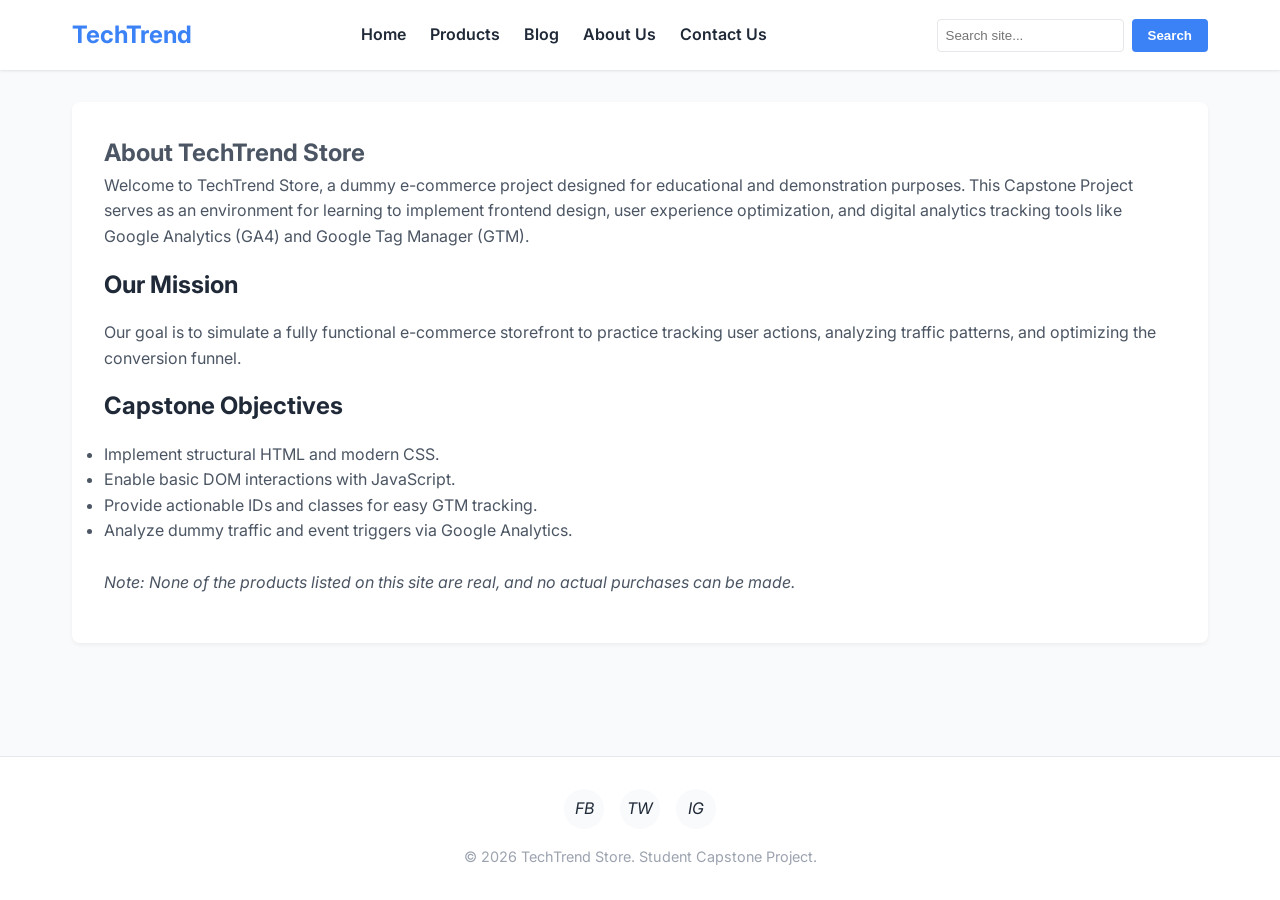
==== about.html @ f02df13e "feat: build blog, about, and contact pages" ====
<!DOCTYPE html>
<html lang="en">

<head>
    <meta charset="UTF-8">
    <meta name="viewport" content="width=device-width, initial-scale=1.0">
    <title>About Us - TechTrend Store</title>
    <meta name="description" content="Learn more about TechTrend Store and our mission.">
    <link rel="stylesheet" href="styles.css">
</head>

<body id="page-about">

    <header>
        <div class="nav-container">
            <a href="index.html" class="logo">TechTrend</a>
            <div class="hamburger">
                <i class="fas fa-bars"></i>
            </div>
            <nav>
                <ul class="nav-links">
                    <li><a href="index.html">Home</a></li>
                    <li><a href="products.html">Products</a></li>
                    <li><a href="blog.html">Blog</a></li>
                    <li><a href="about.html" class="active">About Us</a></li>
                    <li><a href="contact.html">Contact Us</a></li>
                </ul>
            </nav>
            <form class="search-bar">
                <input type="text" placeholder="Search site..." required>
                <button type="submit" id="about-search-btn">Search</button>
            </form>
        </div>
    </header>

    <main>
        <section class="text-page">
            <h1>About TechTrend Store</h1>
            <p>Welcome to TechTrend Store, a dummy e-commerce project designed for educational and demonstration
                purposes. This Capstone Project serves as an environment for learning to implement frontend design, user
                experience optimization, and digital analytics tracking tools like Google Analytics (GA4) and Google Tag
                Manager (GTM).</p>

            <h2>Our Mission</h2>
            <p>Our goal is to simulate a fully functional e-commerce storefront to practice tracking user actions,
                analyzing traffic patterns, and optimizing the conversion funnel.</p>

            <h2>Capstone Objectives</h2>
            <ul>
                <li>Implement structural HTML and modern CSS.</li>
                <li>Enable basic DOM interactions with JavaScript.</li>
                <li>Provide actionable IDs and classes for easy GTM tracking.</li>
                <li>Analyze dummy traffic and event triggers via Google Analytics.</li>
            </ul>
            <br>
            <p><em>Note: None of the products listed on this site are real, and no actual purchases can be made.</em>
            </p>
        </section>
    </main>

    <footer>
        <div class="social-icons">
            <a href="#" id="social-facebook-about"><i class="fab fa-facebook-f">FB</i></a>
            <a href="#" id="social-twitter-about"><i class="fab fa-twitter">TW</i></a>
            <a href="#" id="social-instagram-about"><i class="fab fa-instagram">IG</i></a>
        </div>
        <p>&copy; 2026 TechTrend Store. Student Capstone Project.</p>
    </footer>

    <script src="script.js"></script>
</body>

</html>
---- styles.css ----
@import url('https://fonts.googleapis.com/css2?family=Inter:wght@300;400;600;700&display=swap');

:root {
  --primary-color: #3b82f6;
  --primary-hover: #2563eb;
  --secondary-color: #1f2937;
  --bg-color: #f9fafb;
  --card-bg: #ffffff;
  --text-color: #4b5563;
  --text-light: #9ca3af;
  --border-color: #e5e7eb;
}

* {
  margin: 0;
  padding: 0;
  box-sizing: border-box;
}

body {
  font-family: 'Inter', sans-serif;
  background-color: var(--bg-color);
  color: var(--text-color);
  line-height: 1.6;
  display: flex;
  flex-direction: column;
  min-height: 100vh;
}

/* Header & Nav */
header {
  background-color: var(--card-bg);
  box-shadow: 0 1px 3px rgba(0,0,0,0.1);
  position: sticky;
  top: 0;
  z-index: 100;
}

.nav-container {
  max-width: 1200px;
  margin: 0 auto;
  padding: 1rem 2rem;
  display: flex;
  justify-content: space-between;
  align-items: center;
}

.logo {
  font-size: 1.5rem;
  font-weight: 700;
  color: var(--primary-color);
  text-decoration: none;
}

.nav-links {
  display: flex;
  gap: 1.5rem;
  list-style: none;
}

.nav-links a {
  text-decoration: none;
  color: var(--secondary-color);
  font-weight: 600;
  transition: color 0.3s ease;
}

.nav-links a:hover {
  color: var(--primary-color);
}

.search-bar {
  display: flex;
  gap: 0.5rem;
}

.search-bar input {
  padding: 0.5rem;
  border: 1px solid var(--border-color);
  border-radius: 4px;
  outline: none;
}

.search-bar button {
  padding: 0.5rem 1rem;
  background-color: var(--primary-color);
  color: white;
  border: none;
  border-radius: 4px;
  cursor: pointer;
  font-weight: 600;
  transition: background-color 0.3s;
}

.search-bar button:hover {
  background-color: var(--primary-hover);
}

.hamburger {
  display: none;
  font-size: 1.5rem;
  cursor: pointer;
}

/* Main Content */
main {
  flex: 1;
  max-width: 1200px;
  width: 100%;
  margin: 0 auto;
  padding: 2rem;
}

/* Hero Section */
.hero {
  text-align: center;
  padding: 4rem 2rem;
  background: var(--card-bg);
  border-radius: 8px;
  box-shadow: 0 4px 6px rgba(0,0,0,0.05);
  margin-bottom: 2rem;
}

.hero h1 {
  font-size: 2.5rem;
  color: var(--secondary-color);
  margin-bottom: 1rem;
}

.hero p {
  font-size: 1.1rem;
  max-width: 600px;
  margin: 0 auto 2rem auto;
}

.hero .btn {
  display: inline-block;
  padding: 0.75rem 1.5rem;
  background-color: var(--primary-color);
  color: white;
  text-decoration: none;
  border-radius: 4px;
  font-weight: 600;
  transition: background-color 0.3s;
}
.hero .btn:hover {
  background-color: var(--primary-hover);
}

/* Products Section */
.section-title {
  font-size: 1.8rem;
  color: var(--secondary-color);
  margin-bottom: 1.5rem;
  text-align: center;
}

.products-grid {
  display: grid;
  grid-template-columns: repeat(auto-fill, minmax(280px, 1fr));
  gap: 2rem;
}

.product-card {
  background-color: var(--card-bg);
  border-radius: 8px;
  padding: 1rem;
  box-shadow: 0 2px 4px rgba(0,0,0,0.05);
  text-align: center;
  transition: transform 0.3s;
}

.product-card:hover {
  transform: translateY(-5px);
}

.product-card img {
  max-width: 100%;
  height: 200px;
  object-fit: cover;
  border-radius: 4px;
  margin-bottom: 1rem;
  background: #f3f4f6; /* Placeholder background */
}

.product-card h3 {
  font-size: 1.2rem;
  color: var(--secondary-color);
  margin-bottom: 0.5rem;
}

.product-card .price {
  font-size: 1.1rem;
  font-weight: 700;
  color: var(--primary-color);
  margin-bottom: 1rem;
}

.btn-add-to-cart, .btn-buy-now {
  padding: 0.5rem 1rem;
  background-color: var(--secondary-color);
  color: white;
  border: none;
  border-radius: 4px;
  cursor: pointer;
  font-weight: 600;
  transition: background-color 0.3s;
  width: 100%;
  text-decoration: none;
  display: inline-block;
}

.btn-add-to-cart:hover {
  background-color: var(--primary-color);
}

.btn-buy-now {
  background-color: var(--primary-color);
}
.btn-buy-now:hover {
  background-color: var(--primary-hover);
}

/* Product Details Page */
.product-details {
  display: flex;
  gap: 3rem;
  background: var(--card-bg);
  padding: 2rem;
  border-radius: 8px;
  box-shadow: 0 2px 4px rgba(0,0,0,0.05);
}

.product-image {
  flex: 1;
}

.product-image img {
  width: 100%;
  border-radius: 8px;
  background: #f3f4f6;
}

.product-info {
  flex: 1;
  display: flex;
  flex-direction: column;
  justify-content: center;
}

.product-info h2 {
  font-size: 2rem;
  color: var(--secondary-color);
  margin-bottom: 1rem;
}

.product-info .price {
  font-size: 1.5rem;
  font-weight: 700;
  color: var(--primary-color);
  margin-bottom: 1rem;
}

.product-info p {
  margin-bottom: 2rem;
}

.product-actions {
  display: flex;
  gap: 1rem;
}

/* Blog Section */
.blog-grid {
  display: grid;
  grid-template-columns: repeat(auto-fill, minmax(300px, 1fr));
  gap: 2rem;
}

.blog-card {
  background: var(--card-bg);
  border-radius: 8px;
  overflow: hidden;
  box-shadow: 0 2px 4px rgba(0,0,0,0.05);
}

.blog-card img {
  width: 100%;
  height: 200px;
  object-fit: cover;
  background: #f3f4f6;
}

.blog-content {
  padding: 1.5rem;
}

.blog-content h3 {
  color: var(--secondary-color);
  margin-bottom: 0.5rem;
}

.blog-content .date {
  font-size: 0.85rem;
  color: var(--text-light);
  margin-bottom: 1rem;
}

.blog-content a {
  color: var(--primary-color);
  font-weight: 600;
  text-decoration: none;
}

/* Forms (Contact & Newsletter) */
.form-container {
  max-width: 600px;
  margin: 0 auto;
  background: var(--card-bg);
  padding: 2rem;
  border-radius: 8px;
  box-shadow: 0 2px 4px rgba(0,0,0,0.05);
}

.form-group {
  margin-bottom: 1.5rem;
}

.form-group label {
  display: block;
  margin-bottom: 0.5rem;
  font-weight: 600;
  color: var(--secondary-color);
}

.form-group input,
.form-group textarea {
  width: 100%;
  padding: 0.75rem;
  border: 1px solid var(--border-color);
  border-radius: 4px;
  font-family: inherit;
  outline: none;
}

.form-group input:focus,
.form-group textarea:focus {
  border-color: var(--primary-color);
}

.form-submit {
  padding: 0.75rem 1.5rem;
  background-color: var(--primary-color);
  color: white;
  border: none;
  border-radius: 4px;
  cursor: pointer;
  font-weight: 600;
  width: 100%;
  transition: background-color 0.3s;
}

.form-submit:hover {
  background-color: var(--primary-hover);
}

/* Newsletter */
.newsletter {
  background-color: var(--secondary-color);
  color: white;
  text-align: center;
  padding: 3rem 2rem;
  margin-top: 2rem;
  border-radius: 8px;
}

.newsletter h3 {
  margin-bottom: 0.5rem;
}

.newsletter p {
  color: var(--text-light);
  margin-bottom: 1.5rem;
}

.newsletter-form {
  display: flex;
  justify-content: center;
  gap: 0.5rem;
  max-width: 400px;
  margin: 0 auto;
}

.newsletter-form input {
  flex: 1;
  padding: 0.75rem;
  border: none;
  border-radius: 4px;
  outline: none;
}

.newsletter-form button {
  padding: 0.75rem 1.5rem;
  background-color: var(--primary-color);
  color: white;
  border: none;
  border-radius: 4px;
  cursor: pointer;
  font-weight: 600;
  transition: background-color 0.3s;
}

.newsletter-form button:hover {
  background-color: var(--primary-hover);
}

/* General Text Page Container */
.text-page {
  background: var(--card-bg);
  padding: 2rem;
  border-radius: 8px;
  box-shadow: 0 2px 4px rgba(0,0,0,0.05);
}

.text-page h2 {
  color: var(--secondary-color);
  margin-bottom: 1rem;
}

.text-page p {
  margin-bottom: 1rem;
}

/* Footer */
footer {
  background-color: var(--card-bg);
  padding: 2rem;
  text-align: center;
  border-top: 1px solid var(--border-color);
  margin-top: auto;
}

.social-icons {
  display: flex;
  justify-content: center;
  gap: 1rem;
  margin-bottom: 1rem;
}

.social-icons a {
  display: inline-flex;
  align-items: center;
  justify-content: center;
  width: 40px;
  height: 40px;
  background-color: var(--bg-color);
  color: var(--secondary-color);
  border-radius: 50%;
  text-decoration: none;
  transition: all 0.3s;
}

.social-icons a:hover {
  background-color: var(--primary-color);
  color: white;
  transform: translateY(-2px);
}

footer p {
  color: var(--text-light);
  font-size: 0.9rem;
}

/* Responsive */
@media (max-width: 768px) {
  .nav-links {
    display: none; /* simple mobile hide for demo */
    flex-direction: column;
    position: absolute;
    top: 60px;
    left: 0;
    width: 100%;
    background: var(--card-bg);
    padding: 1rem;
    box-shadow: 0 4px 6px rgba(0,0,0,0.1);
  }

  .nav-links.active {
    display: flex;
  }

  .hamburger {
    display: block;
  }

  .search-bar {
    display: none; /* Hide on small screens for simplicity */
  }

  .product-details {
    flex-direction: column;
  }
}
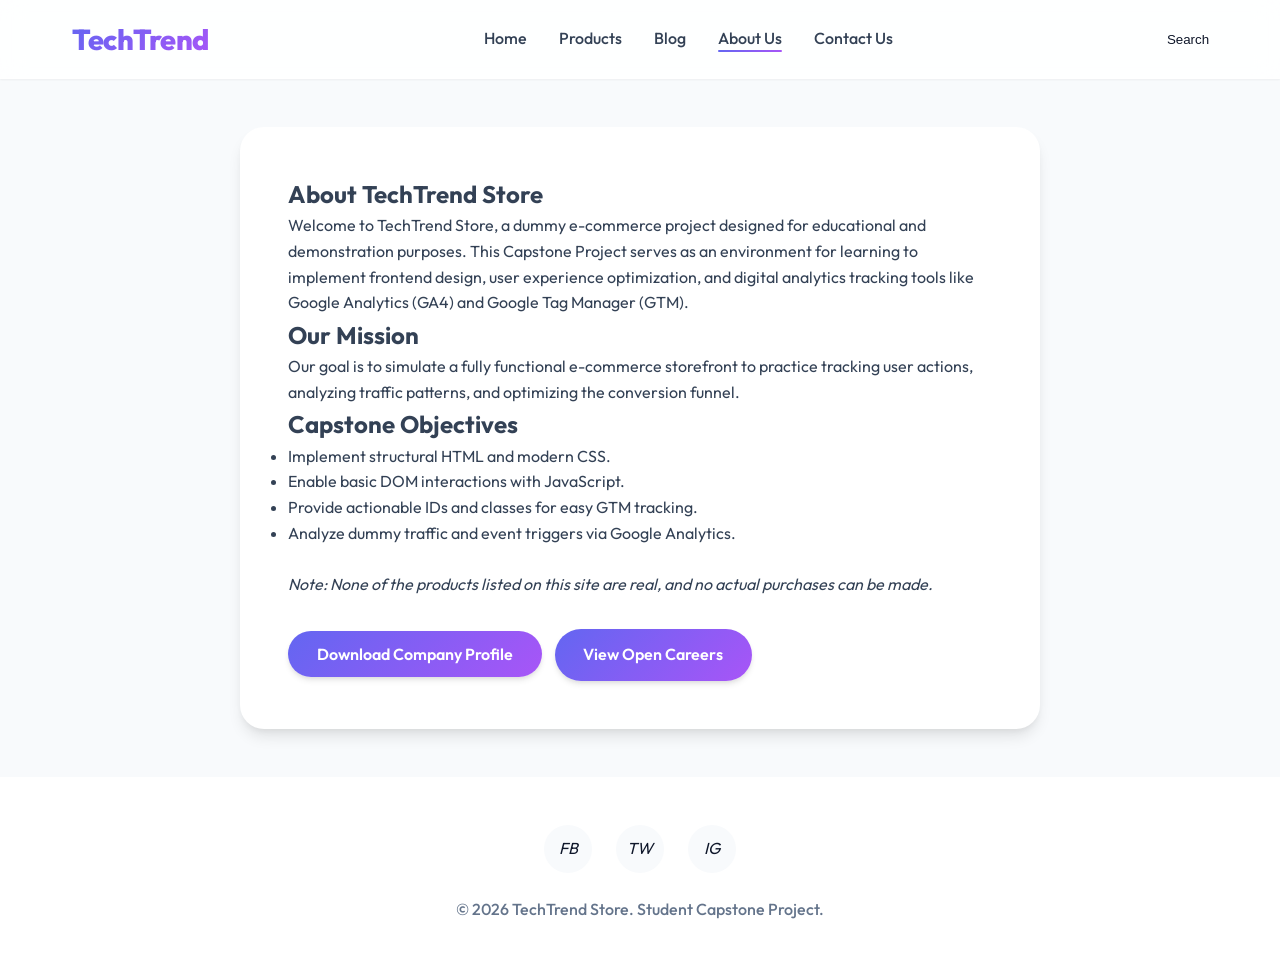
==== commit 8df350b9: "feat: Implement Google Tag Manager and a functional shopping cart with enhanced e-commerce dataLayer" ====
--- a/about.html
+++ b/about.html
@@ -7,9 +7,33 @@
     <title>About Us - TechTrend Store</title>
     <meta name="description" content="Learn more about TechTrend Store and our mission.">
     <link rel="stylesheet" href="styles.css">
+    <!-- Google Tag Manager -->
+    <script>(function (w, d, s, l, i) {
+            w[l] = w[l] || []; w[l].push({
+                'gtm.start':
+                    new Date().getTime(), event: 'gtm.js'
+            }); var f = d.getElementsByTagName(s)[0],
+                j = d.createElement(s), dl = l != 'dataLayer' ? '&l=' + l : ''; j.async = true; j.src =
+                    'https://www.googletagmanager.com/gtm.js?id=' + i + dl; f.parentNode.insertBefore(j, f);
+        })(window, document, 'script', 'dataLayer', 'GTM-5F877T5T');</script>
+    <!-- End Google Tag Manager -->
+    <!-- Google tag (gtag.js) -->
+    <script async src="https://www.googletagmanager.com/gtag/js?id=G-66BHFK9T4P"></script>
+    <script>
+        window.dataLayer = window.dataLayer || [];
+        function gtag() { dataLayer.push(arguments); }
+        gtag('js', new Date());
+
+        gtag('config', 'G-66BHFK9T4P');
+    </script>
 </head>
 
 <body id="page-about">
+
+    <!-- Google Tag Manager (noscript) -->
+    <noscript><iframe src="https://www.googletagmanager.com/ns.html?id=GTM-5F877T5T" height="0" width="0"
+            style="display:none;visibility:hidden"></iframe></noscript>
+    <!-- End Google Tag Manager (noscript) -->
 
     <header>
         <div class="nav-container">
@@ -55,6 +79,10 @@
             <br>
             <p><em>Note: None of the products listed on this site are real, and no actual purchases can be made.</em>
             </p>
+            <div style="margin-top: 2rem;">
+                <button class="btn" id="download-profile-btn">Download Company Profile</button>
+                <a href="#" class="btn" id="view-careers-link" style="margin-left: 10px;">View Open Careers</a>
+            </div>
         </section>
     </main>
 
--- a/styles.css
+++ b/styles.css
@@ -1,14 +1,20 @@
-@import url('https://fonts.googleapis.com/css2?family=Inter:wght@300;400;600;700&display=swap');
+@import url('https://fonts.googleapis.com/css2?family=Outfit:wght@300;400;500;600;700;800&display=swap');
 
 :root {
-  --primary-color: #3b82f6;
-  --primary-hover: #2563eb;
-  --secondary-color: #1f2937;
-  --bg-color: #f9fafb;
+  --primary-color: #6366f1;
+  --primary-hover: #4f46e5;
+  --secondary-color: #0f172a;
+  --bg-color: #f8fafc;
   --card-bg: #ffffff;
-  --text-color: #4b5563;
-  --text-light: #9ca3af;
-  --border-color: #e5e7eb;
+  --text-color: #334155;
+  --text-light: #64748b;
+  --border-color: #e2e8f0;
+  --success-color: #10b981;
+  --accent-gradient: linear-gradient(135deg, #6366f1 0%, #a855f7 100%);
+  --shadow-sm: 0 1px 2px 0 rgba(0, 0, 0, 0.05);
+  --shadow-md: 0 4px 6px -1px rgba(0, 0, 0, 0.1), 0 2px 4px -1px rgba(0, 0, 0, 0.06);
+  --shadow-lg: 0 10px 15px -3px rgba(0, 0, 0, 0.1), 0 4px 6px -2px rgba(0, 0, 0, 0.05);
+  --shadow-hover: 0 20px 25px -5px rgba(0, 0, 0, 0.1), 0 10px 10px -5px rgba(0, 0, 0, 0.04);
 }
 
 * {
@@ -18,22 +24,27 @@
 }
 
 body {
-  font-family: 'Inter', sans-serif;
+  font-family: 'Outfit', sans-serif;
   background-color: var(--bg-color);
   color: var(--text-color);
   line-height: 1.6;
   display: flex;
   flex-direction: column;
   min-height: 100vh;
-}
-
-/* Header & Nav */
+  overflow-x: hidden;
+}
+
+/* Header & Glassmorphism Nav */
 header {
-  background-color: var(--card-bg);
-  box-shadow: 0 1px 3px rgba(0,0,0,0.1);
+  background: rgba(255, 255, 255, 0.85);
+  backdrop-filter: blur(12px);
+  -webkit-backdrop-filter: blur(12px);
+  border-bottom: 1px solid rgba(255, 255, 255, 0.3);
+  box-shadow: var(--shadow-sm);
   position: sticky;
   top: 0;
-  z-index: 100;
+  z-index: 1000;
+  transition: all 0.3s ease;
 }
 
 .nav-container {
@@ -46,60 +57,158 @@
 }
 
 .logo {
-  font-size: 1.5rem;
-  font-weight: 700;
-  color: var(--primary-color);
+  font-size: 1.8rem;
+  font-weight: 800;
+  background: var(--accent-gradient);
+  -webkit-background-clip: text;
+  background-clip: text;
+  -webkit-text-fill-color: transparent;
   text-decoration: none;
+  letter-spacing: -0.5px;
 }
 
 .nav-links {
   display: flex;
-  gap: 1.5rem;
+  gap: 2rem;
   list-style: none;
 }
 
 .nav-links a {
   text-decoration: none;
-  color: var(--secondary-color);
-  font-weight: 600;
+  color: var(--text-color);
+  font-weight: 500;
   transition: color 0.3s ease;
+  position: relative;
+}
+
+.nav-links a::after {
+  content: '';
+  position: absolute;
+  width: 0;
+  height: 2px;
+  bottom: -4px;
+  left: 0;
+  background: var(--accent-gradient);
+  transition: width 0.3s ease;
+  border-radius: 2px;
+}
+
+.nav-links a:hover::after,
+.nav-links a.active::after {
+  width: 100%;
 }
 
 .nav-links a:hover {
   color: var(--primary-color);
 }
 
+/* Desktop Search & Cart Actions */
+.nav-actions {
+  display: flex;
+  align-items: center;
+  gap: 1.5rem;
+}
+
+/* Clean Expanding Search Bar */
 .search-bar {
   display: flex;
-  gap: 0.5rem;
+  align-items: center;
+  position: relative;
 }
 
 .search-bar input {
-  padding: 0.5rem;
+  width: 0;
+  padding: 0;
+  opacity: 0;
+  border: none;
+  background: var(--bg-color);
+  outline: none;
+  font-family: inherit;
+  transition: all 0.4s cubic-bezier(0.175, 0.885, 0.32, 1.275);
+  border-radius: 99px 0 0 99px;
+  height: 40px;
+  position: absolute;
+  right: 20px;
+  /* start from behind the button */
+  pointer-events: none;
+}
+
+.search-bar:focus-within input,
+.search-bar input:not(:placeholder-shown) {
+  width: 220px;
+  padding: 0.5rem 1.2rem;
+  opacity: 1;
   border: 1px solid var(--border-color);
-  border-radius: 4px;
-  outline: none;
+  border-right: none;
+  right: 40px;
+  pointer-events: auto;
 }
 
 .search-bar button {
-  padding: 0.5rem 1rem;
-  background-color: var(--primary-color);
+  width: 40px;
+  height: 40px;
+  display: flex;
+  align-items: center;
+  justify-content: center;
+  background: transparent;
+  color: var(--secondary-color);
+  border: none;
+  border-radius: 50%;
+  cursor: pointer;
+  transition: all 0.3s;
+  z-index: 2;
+}
+
+.search-bar button:hover {
+  color: var(--primary-color);
+  transform: scale(1.1);
+}
+
+.search-bar:focus-within button,
+.search-bar input:not(:placeholder-shown)~button {
+  background: var(--accent-gradient);
   color: white;
-  border: none;
-  border-radius: 4px;
+  border-radius: 0 99px 99px 0;
+}
+
+/* Cart Icon */
+.cart-icon-wrapper {
+  position: relative;
   cursor: pointer;
-  font-weight: 600;
-  transition: background-color 0.3s;
-}
-
-.search-bar button:hover {
-  background-color: var(--primary-hover);
+  color: var(--secondary-color);
+  transition: transform 0.3s ease, color 0.3s ease;
+  display: flex;
+  align-items: center;
+  justify-content: center;
+}
+
+.cart-icon-wrapper:hover {
+  transform: scale(1.1);
+  color: var(--primary-color);
+}
+
+.cart-badge {
+  position: absolute;
+  top: -8px;
+  right: -10px;
+  background: var(--accent-gradient);
+  color: white;
+  font-size: 0.75rem;
+  font-weight: 700;
+  padding: 2px 6px;
+  border-radius: 12px;
+  border: 2px solid var(--card-bg);
 }
 
 .hamburger {
   display: none;
-  font-size: 1.5rem;
   cursor: pointer;
+  color: var(--secondary-color);
+  transition: color 0.3s ease;
+}
+
+.hamburger:hover {
+  color: var(--primary-color);
 }
 
 /* Main Content */
@@ -108,222 +217,328 @@
   max-width: 1200px;
   width: 100%;
   margin: 0 auto;
-  padding: 2rem;
+  padding: 3rem 2rem;
+  animation: fadeIn 0.8s ease-out;
+}
+
+@keyframes fadeIn {
+  from {
+    opacity: 0;
+    transform: translateY(10px);
+  }
+
+  to {
+    opacity: 1;
+    transform: translateY(0);
+  }
+}
+
+/* Buttons - UNIFIED */
+.btn,
+.btn-add-to-cart,
+.btn-buy-now,
+.form-submit,
+.checkout-btn,
+.newsletter-form button {
+  display: inline-block;
+  padding: 0.8rem 1.8rem;
+  background: var(--accent-gradient);
+  color: white;
+  text-decoration: none;
+  border-radius: 99px;
+  font-weight: 600;
+  font-family: inherit;
+  font-size: 1rem;
+  border: none;
+  cursor: pointer;
+  transition: all 0.3s ease;
+  box-shadow: var(--shadow-md);
+  text-align: center;
+  width: auto;
+}
+
+.btn:hover,
+.btn-add-to-cart:hover,
+.btn-buy-now:hover,
+.form-submit:hover,
+.checkout-btn:hover,
+.newsletter-form button:hover {
+  transform: translateY(-2px);
+  box-shadow: var(--shadow-hover);
+}
+
+.btn-add-to-cart {
+  width: 100%;
+}
+
+.form-submit {
+  width: 100%;
+  padding: 1rem 2rem;
+  font-size: 1.1rem;
+}
+
+.checkout-btn {
+  width: 100%;
+  border-radius: 12px;
 }
 
 /* Hero Section */
 .hero {
   text-align: center;
-  padding: 4rem 2rem;
+  padding: 6rem 2rem;
   background: var(--card-bg);
-  border-radius: 8px;
-  box-shadow: 0 4px 6px rgba(0,0,0,0.05);
-  margin-bottom: 2rem;
+  border-radius: 24px;
+  box-shadow: var(--shadow-lg);
+  margin-bottom: 4rem;
+  position: relative;
+  overflow: hidden;
+}
+
+.hero::before {
+  content: '';
+  position: absolute;
+  top: -50%;
+  left: -50%;
+  width: 200%;
+  height: 200%;
+  background: radial-gradient(circle, rgba(99, 102, 241, 0.05) 0%, rgba(255, 255, 255, 0) 70%);
+  z-index: 0;
+  animation: rotate 20s linear infinite;
+}
+
+@keyframes rotate {
+  100% {
+    transform: rotate(360deg);
+  }
+}
+
+.hero>* {
+  position: relative;
+  z-index: 1;
 }
 
 .hero h1 {
-  font-size: 2.5rem;
-  color: var(--secondary-color);
-  margin-bottom: 1rem;
+  font-size: 3.5rem;
+  font-weight: 800;
+  color: var(--secondary-color);
+  margin-bottom: 1.5rem;
+  line-height: 1.2;
+  letter-spacing: -1px;
 }
 
 .hero p {
-  font-size: 1.1rem;
+  font-size: 1.2rem;
+  color: var(--text-light);
   max-width: 600px;
-  margin: 0 auto 2rem auto;
-}
-
-.hero .btn {
-  display: inline-block;
-  padding: 0.75rem 1.5rem;
-  background-color: var(--primary-color);
-  color: white;
-  text-decoration: none;
-  border-radius: 4px;
-  font-weight: 600;
-  transition: background-color 0.3s;
-}
-.hero .btn:hover {
-  background-color: var(--primary-hover);
+  margin: 0 auto 2.5rem auto;
 }
 
 /* Products Section */
 .section-title {
-  font-size: 1.8rem;
-  color: var(--secondary-color);
-  margin-bottom: 1.5rem;
+  font-size: 2.5rem;
+  font-weight: 800;
+  color: var(--secondary-color);
+  margin-bottom: 2.5rem;
   text-align: center;
+  letter-spacing: -0.5px;
 }
 
 .products-grid {
   display: grid;
-  grid-template-columns: repeat(auto-fill, minmax(280px, 1fr));
-  gap: 2rem;
+  grid-template-columns: repeat(auto-fill, minmax(300px, 1fr));
+  gap: 2.5rem;
 }
 
 .product-card {
   background-color: var(--card-bg);
-  border-radius: 8px;
-  padding: 1rem;
-  box-shadow: 0 2px 4px rgba(0,0,0,0.05);
+  border-radius: 16px;
+  padding: 1.5rem;
+  box-shadow: var(--shadow-md);
   text-align: center;
-  transition: transform 0.3s;
+  transition: all 0.4s cubic-bezier(0.175, 0.885, 0.32, 1.275);
+  border: 1px solid transparent;
+  display: flex;
+  flex-direction: column;
 }
 
 .product-card:hover {
-  transform: translateY(-5px);
+  transform: translateY(-12px);
+  box-shadow: var(--shadow-hover);
+  border-color: rgba(99, 102, 241, 0.1);
 }
 
 .product-card img {
-  max-width: 100%;
-  height: 200px;
+  width: 100%;
+  height: 220px;
   object-fit: cover;
-  border-radius: 4px;
-  margin-bottom: 1rem;
-  background: #f3f4f6; /* Placeholder background */
+  border-radius: 12px;
+  margin-bottom: 1.5rem;
+  background: #f1f5f9;
+  transition: transform 0.5s ease;
+}
+
+.product-card:hover img {
+  transform: scale(1.03);
 }
 
 .product-card h3 {
-  font-size: 1.2rem;
+  font-size: 1.3rem;
+  font-weight: 700;
   color: var(--secondary-color);
   margin-bottom: 0.5rem;
 }
 
 .product-card .price {
-  font-size: 1.1rem;
-  font-weight: 700;
+  font-size: 1.25rem;
+  font-weight: 800;
   color: var(--primary-color);
-  margin-bottom: 1rem;
-}
-
-.btn-add-to-cart, .btn-buy-now {
-  padding: 0.5rem 1rem;
-  background-color: var(--secondary-color);
-  color: white;
-  border: none;
-  border-radius: 4px;
-  cursor: pointer;
-  font-weight: 600;
-  transition: background-color 0.3s;
-  width: 100%;
-  text-decoration: none;
-  display: inline-block;
-}
-
-.btn-add-to-cart:hover {
-  background-color: var(--primary-color);
-}
-
-.btn-buy-now {
-  background-color: var(--primary-color);
-}
-.btn-buy-now:hover {
-  background-color: var(--primary-hover);
+  margin-bottom: 1.5rem;
+  margin-top: auto;
 }
 
 /* Product Details Page */
 .product-details {
   display: flex;
-  gap: 3rem;
+  gap: 4rem;
   background: var(--card-bg);
-  padding: 2rem;
-  border-radius: 8px;
-  box-shadow: 0 2px 4px rgba(0,0,0,0.05);
+  padding: 3rem;
+  border-radius: 24px;
+  box-shadow: var(--shadow-lg);
+  align-items: center;
 }
 
 .product-image {
   flex: 1;
+  overflow: hidden;
+  border-radius: 16px;
 }
 
 .product-image img {
   width: 100%;
-  border-radius: 8px;
-  background: #f3f4f6;
+  height: auto;
+  border-radius: 16px;
+  transition: transform 0.5s ease;
+}
+
+.product-image:hover img {
+  transform: scale(1.05);
 }
 
 .product-info {
   flex: 1;
-  display: flex;
-  flex-direction: column;
-  justify-content: center;
-}
-
-.product-info h2 {
+}
+
+.product-info h1 {
+  font-size: 2.5rem;
+  font-weight: 800;
+  color: var(--secondary-color);
+  margin-bottom: 1rem;
+  line-height: 1.2;
+}
+
+.product-info .price {
   font-size: 2rem;
-  color: var(--secondary-color);
-  margin-bottom: 1rem;
-}
-
-.product-info .price {
-  font-size: 1.5rem;
-  font-weight: 700;
+  font-weight: 800;
   color: var(--primary-color);
-  margin-bottom: 1rem;
+  margin-bottom: 1.5rem;
 }
 
 .product-info p {
-  margin-bottom: 2rem;
+  font-size: 1.1rem;
+  color: var(--text-light);
+  margin-bottom: 2.5rem;
 }
 
 .product-actions {
   display: flex;
-  gap: 1rem;
+  gap: 1.5rem;
+}
+
+.product-actions button {
+  flex: 1;
 }
 
 /* Blog Section */
 .blog-grid {
   display: grid;
   grid-template-columns: repeat(auto-fill, minmax(300px, 1fr));
-  gap: 2rem;
+  gap: 2.5rem;
 }
 
 .blog-card {
   background: var(--card-bg);
-  border-radius: 8px;
+  border-radius: 16px;
   overflow: hidden;
-  box-shadow: 0 2px 4px rgba(0,0,0,0.05);
+  box-shadow: var(--shadow-md);
+  transition: all 0.3s ease;
+  display: flex;
+  flex-direction: column;
+}
+
+.blog-card:hover {
+  transform: translateY(-8px);
+  box-shadow: var(--shadow-hover);
 }
 
 .blog-card img {
   width: 100%;
-  height: 200px;
+  height: 220px;
   object-fit: cover;
-  background: #f3f4f6;
 }
 
 .blog-content {
-  padding: 1.5rem;
-}
-
-.blog-content h3 {
-  color: var(--secondary-color);
-  margin-bottom: 0.5rem;
+  padding: 2rem;
+  flex: 1;
+  display: flex;
+  flex-direction: column;
 }
 
 .blog-content .date {
   font-size: 0.85rem;
+  color: var(--primary-color);
+  font-weight: 600;
+  margin-bottom: 0.5rem;
+  letter-spacing: 1px;
+}
+
+.blog-content h3 {
+  font-size: 1.4rem;
+  color: var(--secondary-color);
+  margin-bottom: 1rem;
+}
+
+.blog-content p {
   color: var(--text-light);
-  margin-bottom: 1rem;
+  margin-bottom: 1.5rem;
+  flex: 1;
 }
 
 .blog-content a {
   color: var(--primary-color);
-  font-weight: 600;
+  font-weight: 700;
   text-decoration: none;
-}
-
-/* Forms (Contact & Newsletter) */
-.form-container {
-  max-width: 600px;
+  display: flex;
+  gap: 5px;
+  transition: gap 0.3s;
+}
+
+.blog-content a:hover {
+  gap: 10px;
+}
+
+/* Forms (Contact, Newsletter) */
+.form-container,
+.text-page {
+  max-width: 800px;
   margin: 0 auto;
   background: var(--card-bg);
-  padding: 2rem;
-  border-radius: 8px;
-  box-shadow: 0 2px 4px rgba(0,0,0,0.05);
+  padding: 3rem;
+  border-radius: 24px;
+  box-shadow: var(--shadow-lg);
 }
 
 .form-group {
-  margin-bottom: 1.5rem;
+  margin-bottom: 2rem;
 }
 
 .form-group label {
@@ -336,168 +551,450 @@
 .form-group input,
 .form-group textarea {
   width: 100%;
-  padding: 0.75rem;
-  border: 1px solid var(--border-color);
-  border-radius: 4px;
+  padding: 1rem;
+  border: 2px solid var(--border-color);
+  border-radius: 12px;
   font-family: inherit;
+  font-size: 1rem;
   outline: none;
+  background: var(--bg-color);
+  transition: all 0.3s;
 }
 
 .form-group input:focus,
 .form-group textarea:focus {
   border-color: var(--primary-color);
-}
-
-.form-submit {
-  padding: 0.75rem 1.5rem;
-  background-color: var(--primary-color);
-  color: white;
-  border: none;
-  border-radius: 4px;
-  cursor: pointer;
-  font-weight: 600;
-  width: 100%;
-  transition: background-color 0.3s;
-}
-
-.form-submit:hover {
-  background-color: var(--primary-hover);
+  background: white;
+  box-shadow: 0 0 0 4px rgba(99, 102, 241, 0.1);
 }
 
 /* Newsletter */
 .newsletter {
-  background-color: var(--secondary-color);
+  background: var(--secondary-color);
   color: white;
   text-align: center;
-  padding: 3rem 2rem;
-  margin-top: 2rem;
-  border-radius: 8px;
+  padding: 4rem 2rem;
+  margin-top: 4rem;
+  border-radius: 24px;
+  position: relative;
+  overflow: hidden;
+}
+
+.newsletter::before {
+  content: '';
+  position: absolute;
+  top: -50px;
+  right: -50px;
+  width: 200px;
+  height: 200px;
+  background: var(--primary-color);
+  filter: blur(80px);
+  opacity: 0.5;
+  border-radius: 50%;
 }
 
 .newsletter h3 {
-  margin-bottom: 0.5rem;
+  font-size: 2rem;
+  font-weight: 800;
+  margin-bottom: 1rem;
+  position: relative;
+  z-index: 1;
 }
 
 .newsletter p {
-  color: var(--text-light);
-  margin-bottom: 1.5rem;
+  color: #94a3b8;
+  font-size: 1.1rem;
+  margin-bottom: 2rem;
+  position: relative;
+  z-index: 1;
 }
 
 .newsletter-form {
   display: flex;
   justify-content: center;
-  gap: 0.5rem;
-  max-width: 400px;
+  gap: 1rem;
+  max-width: 500px;
   margin: 0 auto;
+  position: relative;
+  z-index: 1;
 }
 
 .newsletter-form input {
   flex: 1;
-  padding: 0.75rem;
+  padding: 1rem 1.5rem;
   border: none;
-  border-radius: 4px;
+  border-radius: 99px;
+  font-size: 1rem;
   outline: none;
+  font-family: inherit;
+  color: var(--secondary-color);
 }
 
 .newsletter-form button {
-  padding: 0.75rem 1.5rem;
-  background-color: var(--primary-color);
-  color: white;
-  border: none;
-  border-radius: 4px;
-  cursor: pointer;
-  font-weight: 600;
-  transition: background-color 0.3s;
-}
-
-.newsletter-form button:hover {
-  background-color: var(--primary-hover);
-}
-
-/* General Text Page Container */
-.text-page {
+  padding: 1rem 2rem;
+}
+
+/* Video Section */
+.promotional-video {
   background: var(--card-bg);
-  padding: 2rem;
-  border-radius: 8px;
-  box-shadow: 0 2px 4px rgba(0,0,0,0.05);
-}
-
-.text-page h2 {
-  color: var(--secondary-color);
-  margin-bottom: 1rem;
-}
-
-.text-page p {
-  margin-bottom: 1rem;
+  padding: 4rem 2rem;
+  border-radius: 24px;
+  box-shadow: var(--shadow-md);
+  margin-bottom: 4rem;
+}
+
+.promotional-video video {
+  border-radius: 16px;
+  box-shadow: var(--shadow-lg);
+  max-width: 100%;
 }
 
 /* Footer */
 footer {
   background-color: var(--card-bg);
-  padding: 2rem;
+  padding: 3rem 2rem;
   text-align: center;
-  border-top: 1px solid var(--border-color);
   margin-top: auto;
 }
 
 .social-icons {
   display: flex;
   justify-content: center;
-  gap: 1rem;
-  margin-bottom: 1rem;
+  gap: 1.5rem;
+  margin-bottom: 1.5rem;
 }
 
 .social-icons a {
+  width: 48px;
+  height: 48px;
+  background-color: var(--bg-color);
+  color: var(--secondary-color);
+  border-radius: 50%;
   display: inline-flex;
   align-items: center;
   justify-content: center;
-  width: 40px;
-  height: 40px;
-  background-color: var(--bg-color);
-  color: var(--secondary-color);
-  border-radius: 50%;
   text-decoration: none;
-  transition: all 0.3s;
+  transition: all 0.3s ease;
 }
 
 .social-icons a:hover {
-  background-color: var(--primary-color);
+  background: var(--accent-gradient);
   color: white;
-  transform: translateY(-2px);
+  transform: translateY(-5px) rotate(8deg);
+  box-shadow: var(--shadow-md);
 }
 
 footer p {
   color: var(--text-light);
+  font-weight: 500;
+}
+
+/* Toast System */
+#toast-container {
+  position: fixed;
+  bottom: 24px;
+  right: 24px;
+  z-index: 9999;
+  display: flex;
+  flex-direction: column;
+  gap: 10px;
+}
+
+.toast {
+  background: var(--card-bg);
+  color: var(--secondary-color);
+  padding: 1rem 1.5rem;
+  border-radius: 12px;
+  box-shadow: var(--shadow-hover);
+  display: flex;
+  align-items: center;
+  gap: 12px;
+  font-weight: 600;
+  border-left: 4px solid var(--success-color);
+  animation: slideIn 0.3s cubic-bezier(0.175, 0.885, 0.32, 1.275) forwards;
+  min-width: 250px;
+}
+
+.toast.fade-out {
+  animation: fadeOut 0.4s ease forwards;
+}
+
+@keyframes slideIn {
+  from {
+    transform: translateX(100%);
+    opacity: 0;
+  }
+
+  to {
+    transform: translateX(0);
+    opacity: 1;
+  }
+}
+
+@keyframes fadeOut {
+  to {
+    transform: translateX(100%);
+    opacity: 0;
+  }
+}
+
+/* Mini Cart Drawer */
+.cart-overlay {
+  position: fixed;
+  top: 0;
+  left: 0;
+  width: 100%;
+  height: 100%;
+  background: rgba(15, 23, 42, 0.6);
+  backdrop-filter: blur(4px);
+  z-index: 2000;
+  opacity: 0;
+  visibility: hidden;
+  transition: all 0.3s ease;
+}
+
+.cart-overlay.active {
+  opacity: 1;
+  visibility: visible;
+}
+
+.cart-drawer {
+  position: fixed;
+  top: 0;
+  right: -400px;
+  width: 400px;
+  height: 100%;
+  background: var(--card-bg);
+  box-shadow: -10px 0 25px rgba(0, 0, 0, 0.1);
+  z-index: 2001;
+  display: flex;
+  flex-direction: column;
+  transition: right 0.4s cubic-bezier(0.175, 0.885, 0.32, 1.275);
+}
+
+.cart-drawer.active {
+  right: 0;
+}
+
+.cart-header {
+  padding: 2rem;
+  border-bottom: 1px solid var(--border-color);
+  display: flex;
+  justify-content: space-between;
+  align-items: center;
+}
+
+.cart-header h2 {
+  font-size: 1.5rem;
+  font-weight: 800;
+  color: var(--secondary-color);
+}
+
+.close-cart {
+  background: none;
+  border: none;
+  font-size: 2rem;
+  color: var(--text-light);
+  cursor: pointer;
+  transition: color 0.3s;
+}
+
+.close-cart:hover {
+  color: var(--secondary-color);
+}
+
+.cart-items {
+  flex: 1;
+  padding: 2rem;
+  overflow-y: auto;
+  display: flex;
+  flex-direction: column;
+  gap: 1rem;
+}
+
+.cart-item {
+  display: flex;
+  justify-content: space-between;
+  align-items: center;
+  padding-bottom: 1rem;
+  border-bottom: 1px solid var(--border-color);
+}
+
+.cart-item-info h4 {
+  font-size: 1.1rem;
+  color: var(--secondary-color);
+  margin-bottom: 0.25rem;
+}
+
+.cart-item-info .cart-price {
+  color: var(--primary-color);
+  font-weight: 700;
+}
+
+.remove-item {
+  color: #ef4444;
+  background: none;
+  border: none;
   font-size: 0.9rem;
-}
-
-/* Responsive */
-@media (max-width: 768px) {
+  font-weight: 600;
+  cursor: pointer;
+}
+
+.remove-item:hover {
+  text-decoration: underline;
+}
+
+.cart-footer {
+  padding: 2rem;
+  border-top: 1px solid var(--border-color);
+  background: var(--bg-color);
+}
+
+.cart-total {
+  display: flex;
+  justify-content: space-between;
+  font-size: 1.25rem;
+  font-weight: 800;
+  color: var(--secondary-color);
+  margin-bottom: 1.5rem;
+}
+
+/* Responsive Overrides */
+@media (max-width: 1100px) {
+  .hero h1 {
+    font-size: 2.5rem;
+  }
+
+  .product-details {
+    flex-direction: column;
+    padding: 2rem;
+    gap: 2rem;
+  }
+
+  .nav-actions {
+    display: flex;
+  }
+
+  .search-bar {
+    display: none;
+  }
+
+  .hamburger {
+    display: block;
+    cursor: pointer;
+  }
+
   .nav-links {
-    display: none; /* simple mobile hide for demo */
-    flex-direction: column;
     position: absolute;
-    top: 60px;
+    top: 100%;
     left: 0;
     width: 100%;
-    background: var(--card-bg);
+    background: rgba(255, 255, 255, 0.98);
+    backdrop-filter: blur(15px);
+    flex-direction: column;
+    padding: 2rem;
+    gap: 1.5rem;
+    box-shadow: var(--shadow-md);
+    clip-path: polygon(0 0, 100% 0, 100% 0, 0 0);
+    transition: clip-path 0.4s ease-in-out;
+  }
+
+  .nav-links.active {
+    clip-path: polygon(0 0, 100% 0, 100% 100%, 0 100%);
+  }
+
+  .cart-drawer {
+    width: 100%;
+    max-width: 400px;
+    right: -100%;
+  }
+}
+
+@media (max-width: 600px) {
+  .hero {
+    padding: 3rem 1.5rem;
+    margin-bottom: 2rem;
+  }
+
+  .hero h1 {
+    font-size: 2rem;
+  }
+
+  .hero p {
+    font-size: 1rem;
+  }
+
+  .section-title {
+    font-size: 1.8rem;
+    margin-bottom: 1.5rem;
+  }
+
+  main {
+    padding: 1.5rem 1rem;
+  }
+
+  .products-grid,
+  .blog-grid {
+    grid-template-columns: repeat(auto-fill, minmax(240px, 1fr));
+    gap: 1.5rem;
+  }
+
+  .newsletter {
+    padding: 3rem 1.5rem;
+  }
+
+  .newsletter-form {
+    flex-direction: column;
+    width: 100%;
+    gap: 1rem;
+  }
+
+  .newsletter-form button,
+  .btn-buy-now {
+    width: 100%;
+  }
+
+  .form-container,
+  .text-page,
+  .promotional-video {
+    padding: 1.5rem;
+  }
+
+  .promotional-video video {
+    width: 100%;
+    height: auto;
+  }
+
+  #promo-click-btn,
+  #promo-click-link,
+  #download-profile-btn,
+  #view-careers-link,
+  #subscribe-blog-btn,
+  #live-chat-btn,
+  #schedule-call-link,
+  #view-size-guide-btn,
+  #share-product-link,
+  #filter-products-btn,
+  #download-catalog-link {
+    display: block;
+    width: 100%;
+    margin: 10px 0 !important;
+  }
+
+  .product-info h1 {
+    font-size: 2rem;
+  }
+
+  .product-actions {
+    flex-direction: column;
+    gap: 1rem;
+  }
+
+  .nav-container {
     padding: 1rem;
-    box-shadow: 0 4px 6px rgba(0,0,0,0.1);
-  }
-
-  .nav-links.active {
-    display: flex;
-  }
-
-  .hamburger {
-    display: block;
-  }
-
-  .search-bar {
-    display: none; /* Hide on small screens for simplicity */
-  }
-
-  .product-details {
-    flex-direction: column;
-  }
-}
+  }
+
+  .logo {
+    font-size: 1.5rem;
+  }
+}
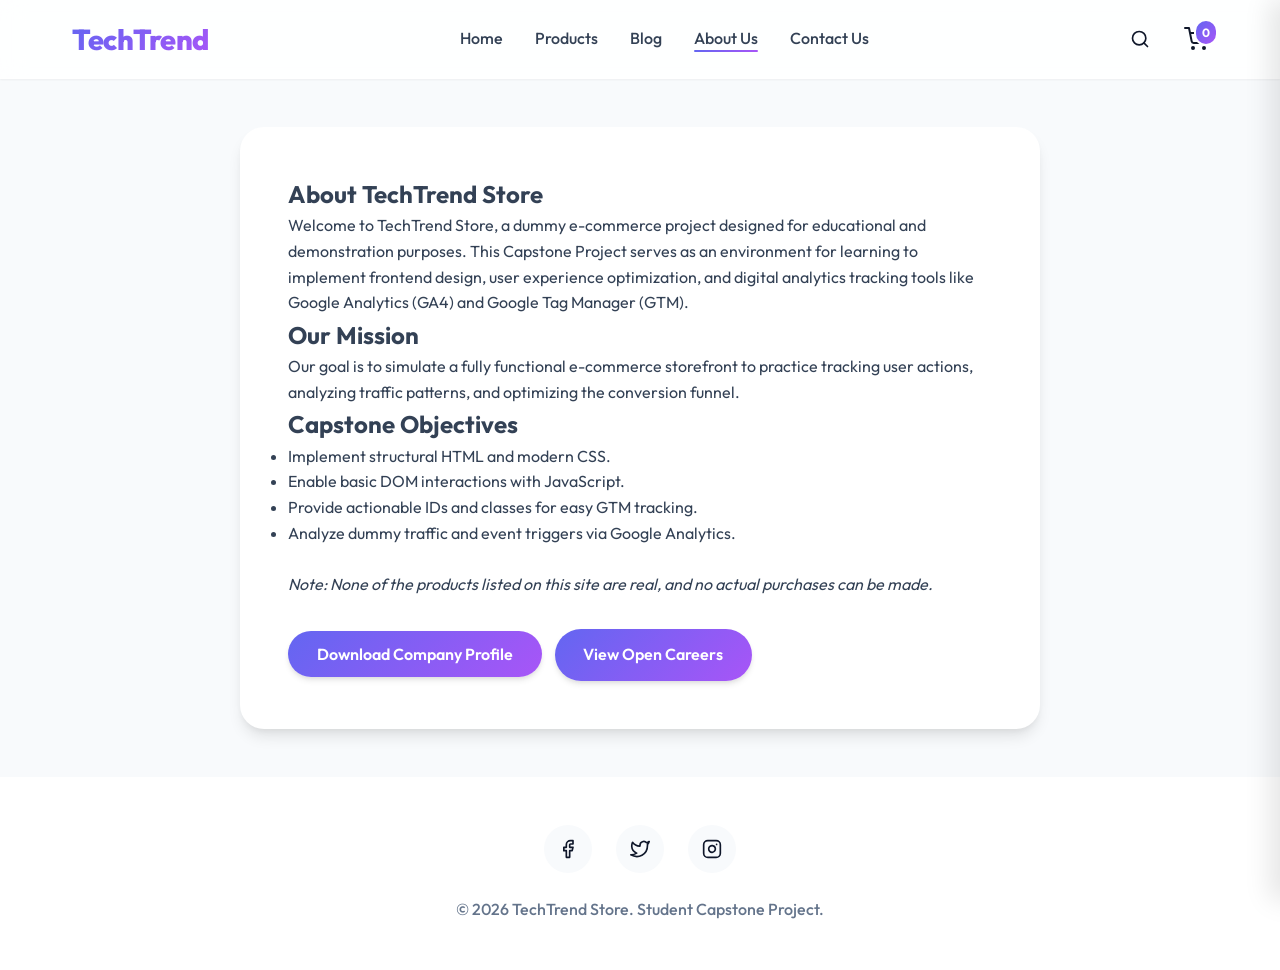
==== commit 5c9ca0f3: "feat: Implement mini cart drawer and refresh navigation and footer icons with SVGs across all pages." ====
--- a/about.html
+++ b/about.html
@@ -6,7 +6,7 @@
     <meta name="viewport" content="width=device-width, initial-scale=1.0">
     <title>About Us - TechTrend Store</title>
     <meta name="description" content="Learn more about TechTrend Store and our mission.">
-    <link rel="stylesheet" href="styles.css">
+    <link rel="stylesheet" href="styles.css?v=3">
     <!-- Google Tag Manager -->
     <script>(function (w, d, s, l, i) {
             w[l] = w[l] || []; w[l].push({
@@ -38,9 +38,6 @@
     <header>
         <div class="nav-container">
             <a href="index.html" class="logo">TechTrend</a>
-            <div class="hamburger">
-                <i class="fas fa-bars"></i>
-            </div>
             <nav>
                 <ul class="nav-links">
                     <li><a href="index.html">Home</a></li>
@@ -50,10 +47,35 @@
                     <li><a href="contact.html">Contact Us</a></li>
                 </ul>
             </nav>
-            <form class="search-bar">
-                <input type="text" placeholder="Search site..." required>
-                <button type="submit" id="about-search-btn">Search</button>
-            </form>
+            <div class="nav-actions">
+                <form class="search-bar">
+                    <input type="text" placeholder="Search..." required>
+                    <button type="submit" id="main-search-btn" title="Search">
+                        <svg width="20" height="20" viewBox="0 0 24 24" fill="none" stroke="currentColor"
+                            stroke-width="2" stroke-linecap="round" stroke-linejoin="round">
+                            <circle cx="11" cy="11" r="8"></circle>
+                            <line x1="21" y1="21" x2="16.65" y2="16.65"></line>
+                        </svg>
+                    </button>
+                </form>
+                <div id="cart-icon-wrapper" class="cart-icon-wrapper" title="View Cart">
+                    <svg width="24" height="24" viewBox="0 0 24 24" fill="none" stroke="currentColor" stroke-width="2"
+                        stroke-linecap="round" stroke-linejoin="round">
+                        <circle cx="9" cy="21" r="1"></circle>
+                        <circle cx="20" cy="21" r="1"></circle>
+                        <path d="M1 1h4l2.68 13.39a2 2 0 0 0 2 1.61h9.72a2 2 0 0 0 2-1.61L23 6H6"></path>
+                    </svg>
+                    <span id="cart-badge" class="cart-badge">0</span>
+                </div>
+                <div class="hamburger">
+                    <svg width="28" height="28" viewBox="0 0 24 24" fill="none" stroke="currentColor" stroke-width="2"
+                        stroke-linecap="round" stroke-linejoin="round">
+                        <line x1="3" y1="12" x2="21" y2="12"></line>
+                        <line x1="3" y1="6" x2="21" y2="6"></line>
+                        <line x1="3" y1="18" x2="21" y2="18"></line>
+                    </svg>
+                </div>
+            </div>
         </div>
     </header>
 
@@ -88,14 +110,44 @@
 
     <footer>
         <div class="social-icons">
-            <a href="#" id="social-facebook-about"><i class="fab fa-facebook-f">FB</i></a>
-            <a href="#" id="social-twitter-about"><i class="fab fa-twitter">TW</i></a>
-            <a href="#" id="social-instagram-about"><i class="fab fa-instagram">IG</i></a>
+            <a href="#" id="social-facebook"><svg width="20" height="20" viewBox="0 0 24 24" fill="none"
+                    stroke="currentColor" stroke-width="2" stroke-linecap="round" stroke-linejoin="round">
+                    <path d="M18 2h-3a5 5 0 0 0-5 5v3H7v4h3v8h4v-8h3l1-4h-4V7a1 1 0 0 1 1-1h3z"></path>
+                </svg></a>
+            <a href="#" id="social-twitter"><svg width="20" height="20" viewBox="0 0 24 24" fill="none"
+                    stroke="currentColor" stroke-width="2" stroke-linecap="round" stroke-linejoin="round">
+                    <path
+                        d="M23 3a10.9 10.9 0 0 1-3.14 1.53 4.48 4.48 0 0 0-7.86 3v1A10.66 10.66 0 0 1 3 4s-4 9 5 13a11.64 11.64 0 0 1-7 2c9 5 20 0 20-11.5a4.5 4.5 0 0 0-.08-.83A7.72 7.72 0 0 0 23 3z">
+                    </path>
+                </svg></a>
+            <a href="#" id="social-instagram"><svg width="20" height="20" viewBox="0 0 24 24" fill="none"
+                    stroke="currentColor" stroke-width="2" stroke-linecap="round" stroke-linejoin="round">
+                    <rect x="2" y="2" width="20" height="20" rx="5" ry="5"></rect>
+                    <path d="M16 11.37A4 4 0 1 1 12.63 8 4 4 0 0 1 16 11.37z"></path>
+                    <line x1="17.5" y1="6.5" x2="17.51" y2="6.5"></line>
+                </svg></a>
         </div>
         <p>&copy; 2026 TechTrend Store. Student Capstone Project.</p>
     </footer>
 
-    <script src="script.js"></script>
+    <!-- Mini Cart Drawer -->
+    <div id="cart-overlay" class="cart-overlay"></div>
+    <div id="cart-drawer" class="cart-drawer">
+        <div class="cart-header">
+            <h2>Your Cart</h2>
+            <button id="close-cart" class="close-cart">&times;</button>
+        </div>
+        <div id="cart-items-container" class="cart-items"></div>
+        <div class="cart-footer">
+            <div class="cart-total">
+                <span>Total</span>
+                <span id="cart-total-price">$0.00</span>
+            </div>
+            <button id="checkout-btn" class="checkout-btn">Secure Checkout</button>
+        </div>
+    </div>
+
+    <script src="script.js?v=3"></script>
 </body>
 
 </html>
